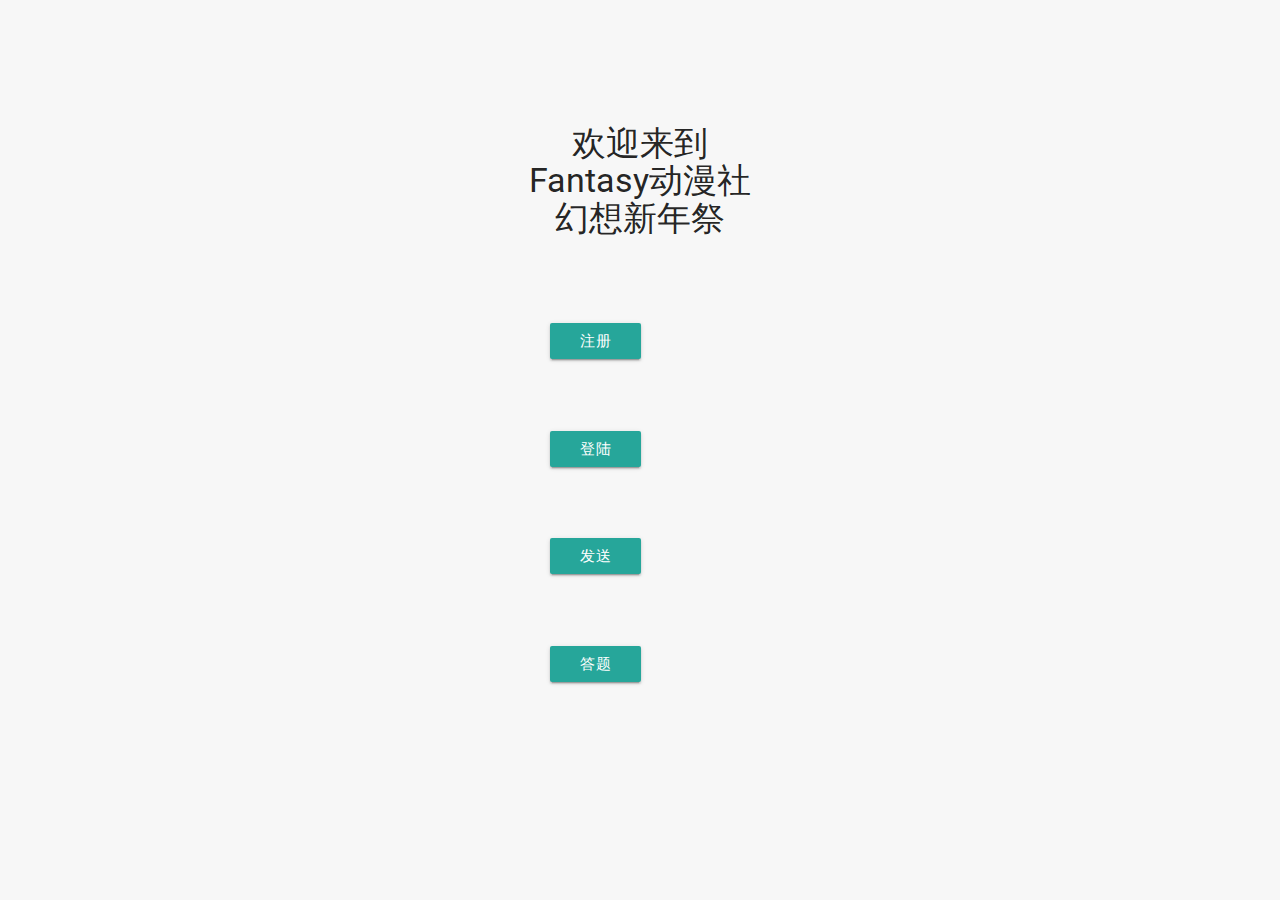
==== server/frontend/index.html @ a5106e70 "refactor files" ====
<!DOCTYPE html>
<html>
<meta charset="UTF-8">

<head>
    <!--Import Google Icon Font-->
    <link href="https://fonts.googleapis.com/icon?family=Material+Icons" rel="stylesheet">
    <!--Import materialize.css-->
    <link type="text/css" rel="stylesheet" href="materialize/css/materialize.min.css" media="screen,projection"/>

    <!--Let browser know website is optimized for mobile-->
    <meta name="viewport" content="width=device-width, initial-scale=1.0"/>
</head>

<body onkeydown="captureKey(event)">
<!--Import jQuery before materialize.js-->
<script type="text/javascript" src="js/jquery-3.2.1.js"></script>
<script type="text/javascript" src="materialize/js/materialize.min.js"></script>
<script type="text/javascript" src="js/config.js"></script>
<!-- start -->
<style>
    html{
        background-color: #F7F7F7;
    }
    .welcome{
        padding-top: 12%;
    }
    .a-div{
        padding-top: 8%;
        padding-left: 40%;
    }
</style>

<div class="container">
    <div class="welcome">
        <h4 class="head center">欢迎来到<br>Fantasy动漫社<br>幻想新年祭</h4>
    </div>
    <div class="a-div">
        <a class="waves-effect waves-light btn" href="/reg.html" target="_blank">注册</a>
    </div>
    <div class="a-div">
        <a class="waves-effect waves-light btn" href="/login.html" target="_blank">登陆</a>
    </div>
    <div class="a-div">
        <a class="waves-effect waves-light btn" href="/send.html" target="_blank">发送</a>
    </div>
    <div class="a-div">
        <a class="waves-effect waves-light btn" href="/answer.html" target="_blank">答题</a>
    </div>
</div>


<!-- end   -->

</body>
</html>
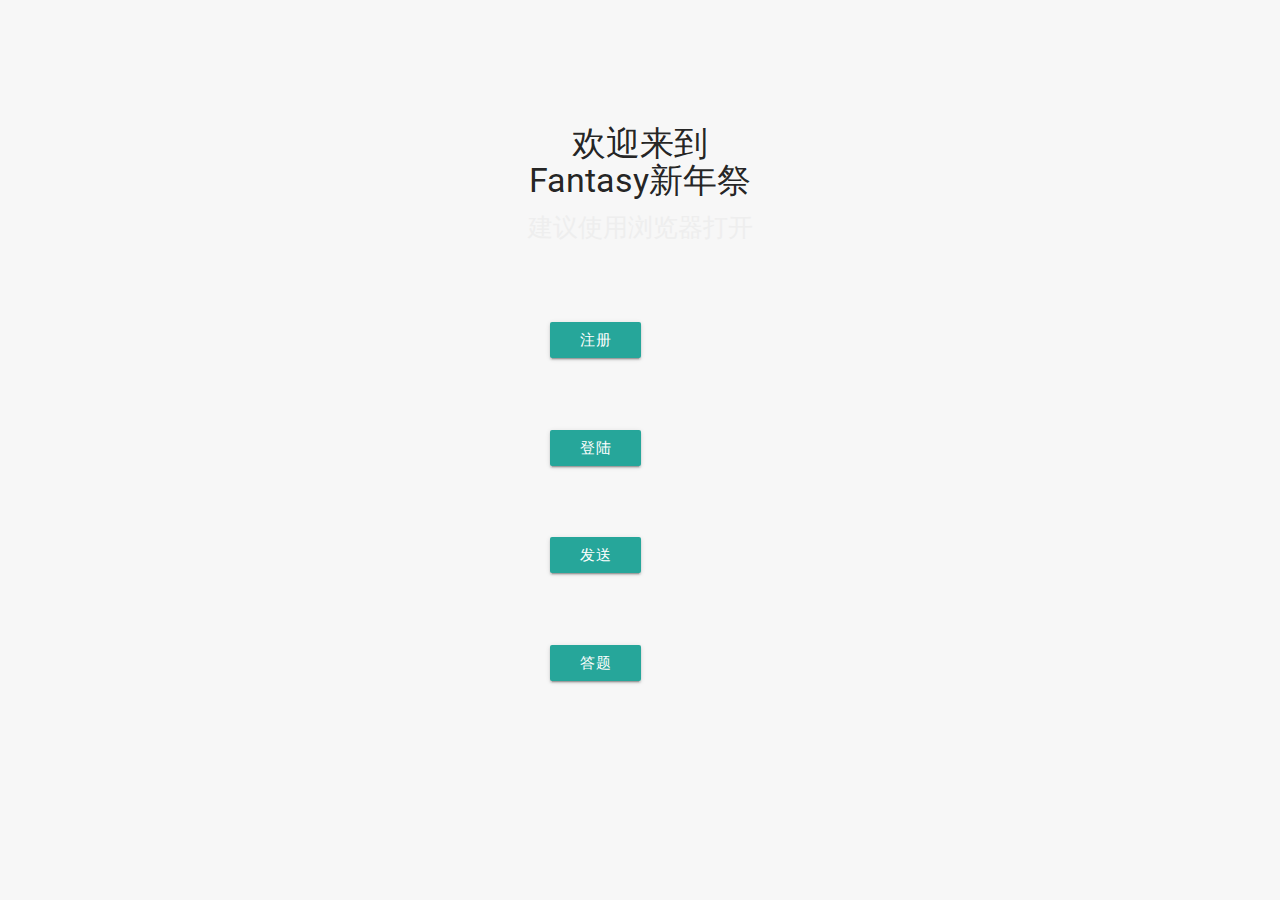
==== commit cf0a624d: "fix bug, optimize frontend" ====
--- a/server/frontend/index.html
+++ b/server/frontend/index.html
@@ -1,6 +1,8 @@
 <!DOCTYPE html>
 <html>
 <meta charset="UTF-8">
+<META HTTP-EQUIV="CACHE-CONTROL" CONTENT="NO-CACHE">
+<META CONTENT="NO-CACHE" HTTP-EQUIV="CACHE-CONTROL">
 
 <head>
     <!--Import Google Icon Font-->
@@ -16,7 +18,6 @@
 <!--Import jQuery before materialize.js-->
 <script type="text/javascript" src="js/jquery-3.2.1.js"></script>
 <script type="text/javascript" src="materialize/js/materialize.min.js"></script>
-<script type="text/javascript" src="js/config.js"></script>
 <!-- start -->
 <style>
     html{
@@ -29,23 +30,28 @@
         padding-top: 8%;
         padding-left: 40%;
     }
+    .comment {
+        color: #EEE;
+    }
+
 </style>
 
 <div class="container">
     <div class="welcome">
-        <h4 class="head center">欢迎来到<br>Fantasy动漫社<br>幻想新年祭</h4>
+        <h4 class="head center">欢迎来到<br>Fantasy新年祭<br></h4>
+        <h5 class="head center comment">建议使用浏览器打开</h5>
     </div>
     <div class="a-div">
-        <a class="waves-effect waves-light btn" href="/reg.html" target="_blank">注册</a>
+        <a class="waves-effect waves-light btn" href="reg.html" target="_blank">注册</a>
     </div>
     <div class="a-div">
-        <a class="waves-effect waves-light btn" href="/login.html" target="_blank">登陆</a>
+        <a class="waves-effect waves-light btn" href="login.html" target="_blank">登陆</a>
     </div>
     <div class="a-div">
-        <a class="waves-effect waves-light btn" href="/send.html" target="_blank">发送</a>
+        <a class="waves-effect waves-light btn" href="send.html" target="_blank">发送</a>
     </div>
     <div class="a-div">
-        <a class="waves-effect waves-light btn" href="/answer.html" target="_blank">答题</a>
+        <a class="waves-effect waves-light btn" href="answer.html" target="_blank">答题</a>
     </div>
 </div>
 
